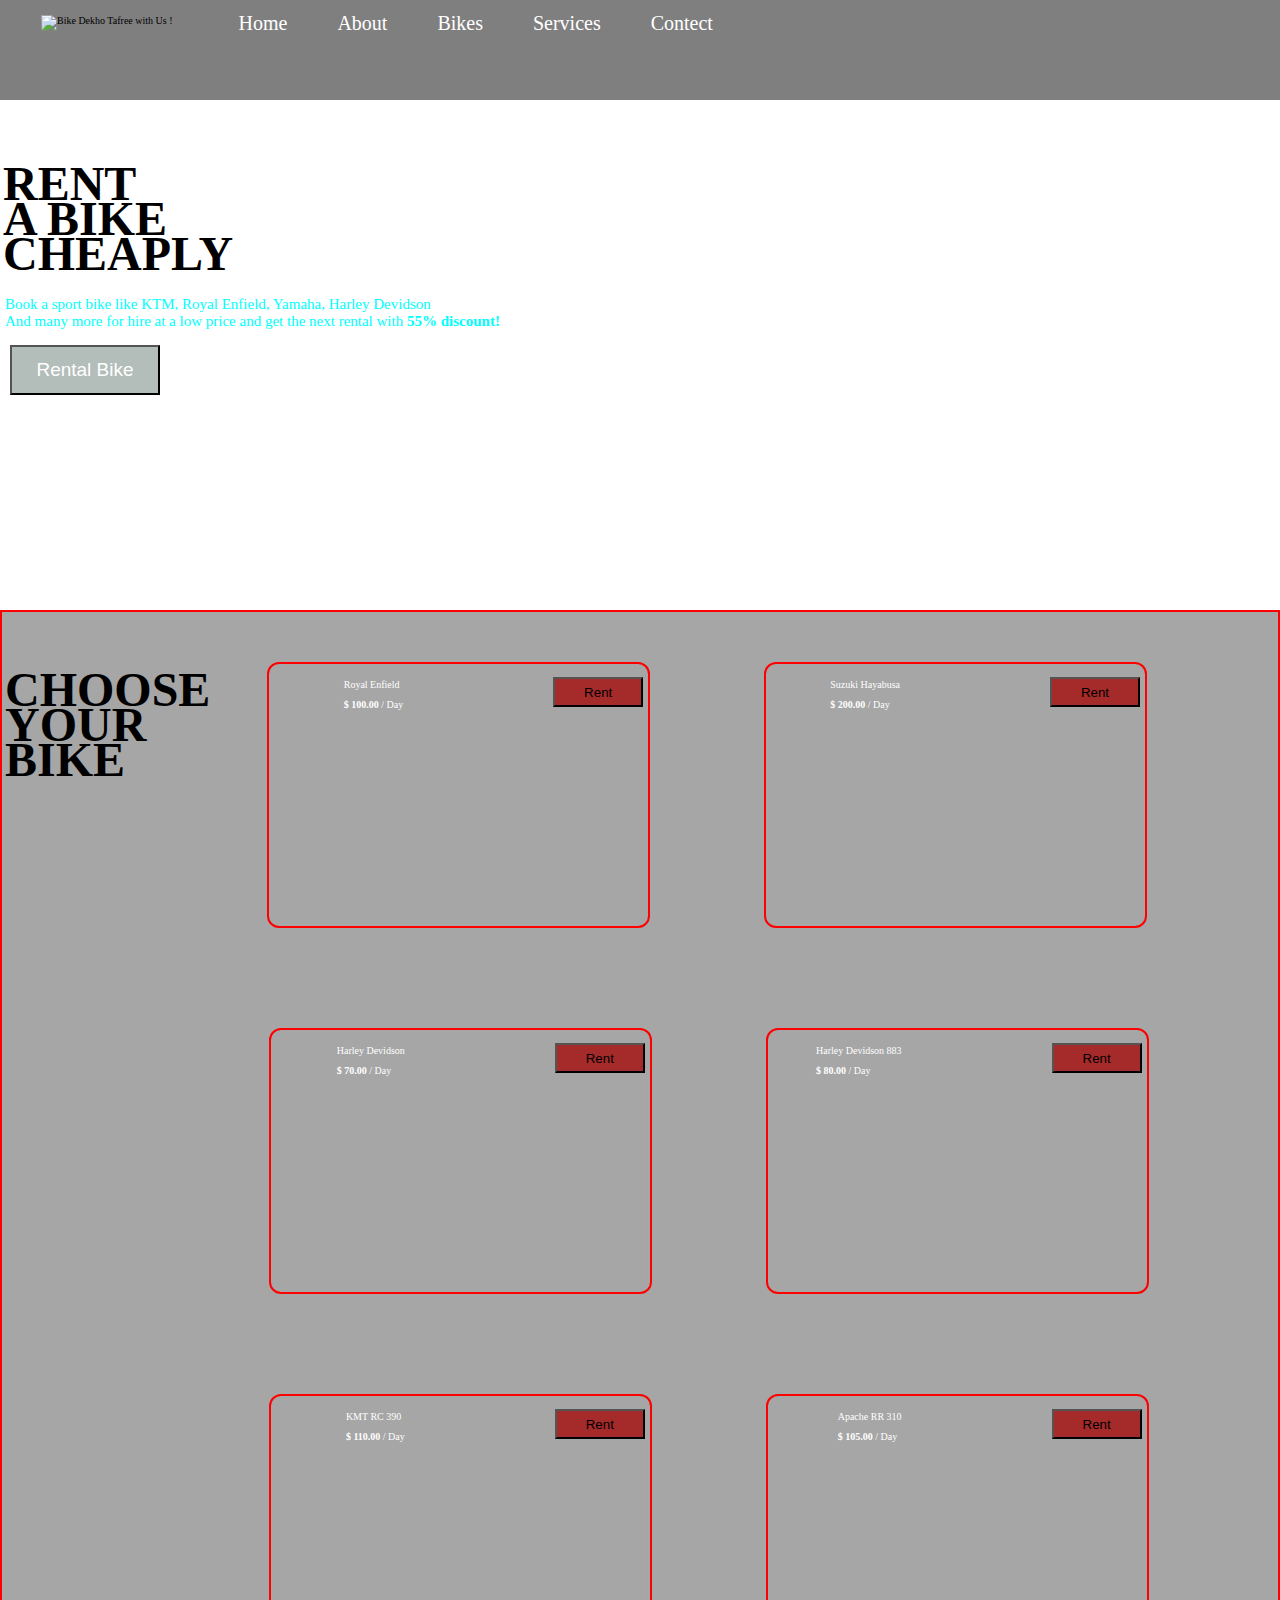
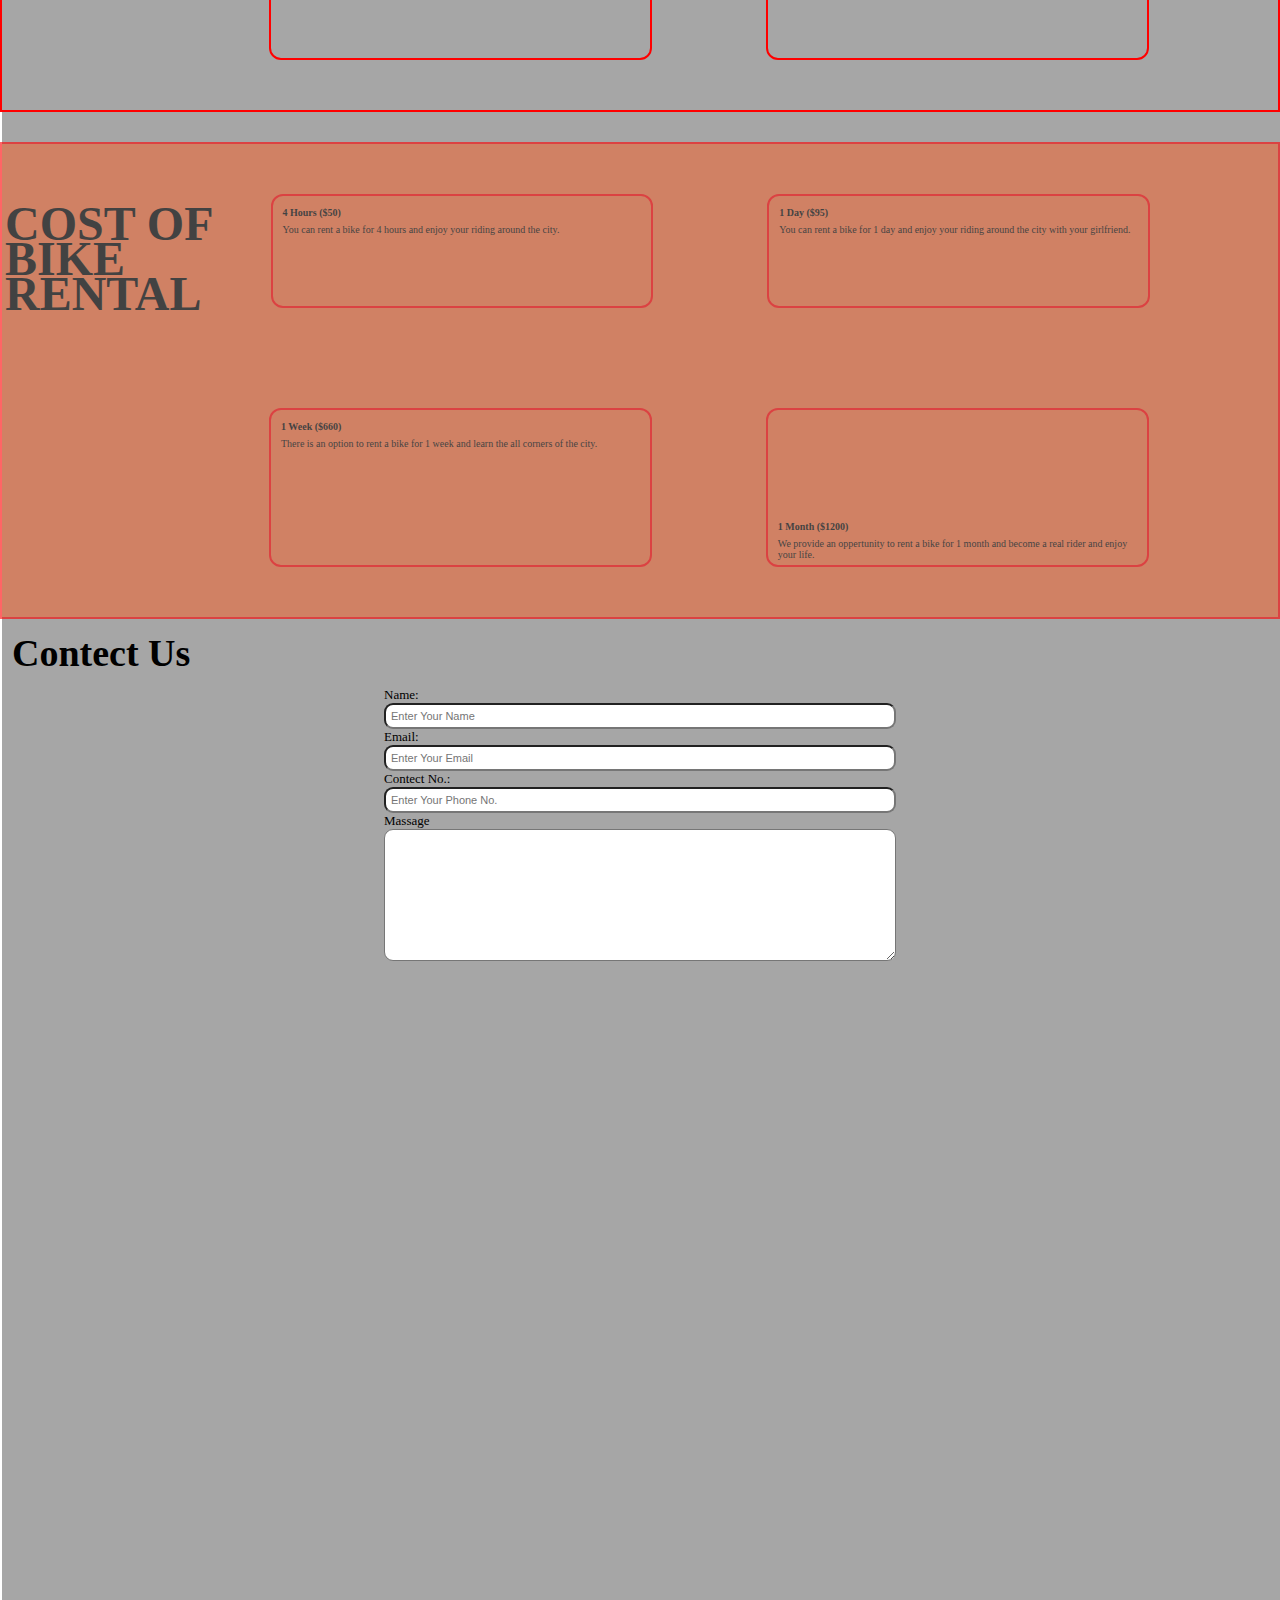
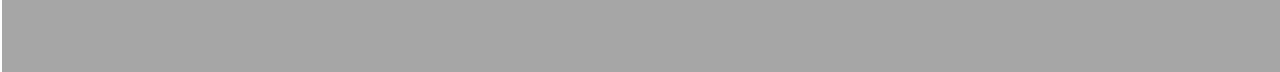
==== index.html @ 68c3ac49 "Add files via upload" ====
<!DOCTYPE html>
<html lang="en">

<head>
    <meta charset="UTF-8">
    <meta http-equiv="X-UA-Compatible" content="IE=edge">
    <meta name="viewport" content="width=device-width, initial-scale=1.0">
    <title>Bike Rental LTd.</title>
    <link rel="stylesheet" href="/style.css">
    <!-- <link rel="stylesheet" media="screen and (max-width: 1290px)" href="/phone.css"> -->

</head>

<body>

    <nav id="navbar">
        <div id="mlogo">
            <img src="/img/logo image/t logo.PNG" alt="Bike Dekho Tafree with Us !">
        </div>
        <ul>
            <li class="navlist"><a href="#">Home</a></li>

            <li class="navlist"><a href="#">About</a></li>

            <li class="navlist"><a href="#">Bikes</a></li>

            <li class="navlist"><a href="#">Services</a></li>

            <li class="navlist"><a href="#">Contect</a></li>
        </ul>
    </nav>
    <section id="home">
        <h1 class="h-primary">
            Rent <br> a bike <br> cheaply
        </h1>
        <p>Book a sport bike like KTM, Royal Enfield, Yamaha, Harley Devidson <br> And many more for hire at a low price
            and get the next rental with <b>55% discount!</b> </p>

        <button id="btn">Rental Bike</button>
    </section>

    <section id="itemsid">

        <h1 class="h-primary items">
            choose <br> your <br>bike
        </h1>

        <div class="box">
            <img src="/img/item image/item1.jpg" alt="">
            <div>
                <p> Royal Enfield</p>

                <p><b>$ 100.00</b>&nbsp;/&nbsp;Day</p>
            </div>
            <button class="rent-btn">Rent</button>
        </div>

        <div class="box">
            <img src="/img/item image/item2.jpg" alt="">

            <div>
                <p> Suzuki Hayabusa</p>

                <p><b>$ 200.00</b>&nbsp;/&nbsp;Day</p>
            </div>
            <button class="rent-btn">Rent</button>

        </div>

        <div class="box" id="item-box3">
            <img src="/img/item image/item3.jpg" alt="">

            <div>
                <p> Harley Devidson</p>

                <p><b>$ 70.00</b>&nbsp;/&nbsp;Day</p>
            </div>
            <button class="rent-btn">Rent</button>

        </div>

        <div class="box">
            <img src="/img/item image/item4.jpg" alt="">

            <div>
                <p>Harley Devidson 883</p>

                <p><b>$ 80.00</b>&nbsp;/&nbsp;Day</p>
            </div>
            <button class="rent-btn">Rent</button>

        </div>

        <div class="box" id="item-box5">
            <img src="/img/item image/item5.jpg" alt="">

            <div>
                <p> KMT RC 390 </p>

                <p><b>$ 110.00</b>&nbsp;/&nbsp;Day</p>
            </div>
            <button class="rent-btn">Rent</button>

        </div>

        <div class="box">
            <img src="/img/item image/item6.jpg" alt="">

            <div>
                <p> Apache RR 310</p>

                <p><b>$ 105.00</b>&nbsp;/&nbsp;Day</p>
            </div>
            <button class="rent-btn">Rent</button>

        </div>
    </section>

    <section id="cost">
        <h1 class="h-primary costh">
            cost of <br>bike <br> rental
        </h1>

        <div class="cost-box">
            <img src="/img/logo image/hour logo.PNG" alt="">

            <div>
                <p><b>4 Hours ($50)</b></p>

                <p>You can rent a bike for 4 hours and enjoy your riding around the city.</p>
            </div>

        </div>

        <div class="cost-box">
            <img src="/img/logo image/day logo.jpg" alt="">

            <div>
                <p><b>1 Day ($95)</b></p>

                <p>You can rent a bike for 1 day and enjoy your riding around the city with your girlfriend.</p>
            </div>

        </div>

        <div class="cost-box" id="cost-box3">
            <img src="/img/logo image/week logo.png" alt="">

            <div>
                <p><b>1 Week ($660)</b></p>

                <p>There is an option to rent a bike for 1 week and learn the all corners of the city.</p>
            </div>

        </div>

        <div class="cost-box">
            <img src="/img/logo image/cal logo.jpg" alt="">

            <div>
                <p><b>1 Month ($1200)</b></p>
    
                <p>We provide an oppertunity to rent a bike for 1 month and become a real rider and enjoy your life. </p>
            </div>

        </div>

    </section>

    <section id="contect">
        <h1 class="center">Contect Us</h1>
        <div id="contect-box">
            <form action="anu.php">
                <div class="form-group">
                    <label for="name">Name: </label>
                    <input type="text" id="name" placeholder="Enter Your Name">
                </div>
                <div class="form-group">
                    <label for="email">Email: </label>
                    <input type="text" id="email" placeholder="Enter Your Email">
                </div>
                <div class="form-group">
                    <label for="mob">Contect No.: </label>
                    <input type="number" id="mob" placeholder="Enter Your Phone No.">
                </div>
                <div>
                    <label for="massage">Massage </label><br>
                    <textarea name="" id="massage" cols="30" rows="10"></textarea>
                </div>
            </form>
        </div>
    </section>
</body>

</html>
---- style.css ----
/* CSS reset */
*{
    margin: 0;
    padding: 0;
    box-sizing: border-box;
}

html{
    font-size: 62.5%;
    /* 1rem=16px for browser.;
    1rem=100%
    16px=100%;
    6.25% = 1px
    1rem=10px; 
    10px=62.5%*/


}
#navbar::before{
    background-color:black;
    content: " ";
    top: 0;
    position: absolute;
    width: 100%;
    height: 100px;
    z-index: -1;
    opacity: 0.5;
}
/* navigation menu */
#navbar{
    display: flex;
    align-items: center;
    /* position: sticky; */
}

/* navigation logo */
#mlogo{
    margin: 1rem 3.4rem;
}
#mlogo img{
    height: 7rem;
    margin: .5rem .7rem;
    align-items: center;
}

#navbar ul{
    display: flex;
}

#navbar ul li{
    list-style: none;
    font-size: 2rem;
}

#navbar ul li a{
    text-decoration: none;
    padding: .3rem 2.5rem;
    display: block;
    color:white;
    border-radius: 2.3rem;
    text-align: center;
}

#navbar ul li a:hover{
    color: black;
    background-color: white;
    
}

/* home section */
#home{
    display: flex;
    flex-direction: column;
    /* justify-content: center; */
    text-align: center;

}
#home::before{
    background: url('/img/bg/bg1.jpg') no-repeat center center/cover;
    content: " ";
    position: absolute;
    top: 0;
    width: 100%;
    height: 655px;
    z-index: -1;
    opacity: 0.83;
}
 .h-primary{
    color: black;
    line-height: 3.5rem;
    font-size: xxx-large;
    text-transform: uppercase;
    text-align: left;
    margin-top: 12rem;
    margin-left: 0.3rem;
    margin-bottom: 2rem;
}
#home p{
    margin: .5rem;
    font-size: 1.5rem;
    text-align: left;
    color: aqua;
}
#home #btn{
    width: 150px;
    height: 50px;
    font-size: 1.9rem;
    margin: 1rem;
    background-color: rgb(179, 189, 185);
    /* border: .2rem solid aqua; */
    color: white;
    cursor: pointer;
}

/* item section */
.items{
    margin-top: 6rem;

}
#itemsid::before{
    background-color:gray;
    content: " ";
    position: absolute;
    width: 100%;
    height: 266rem;
    overflow: hidden;
    z-index: -1;
    opacity: 0.7;
}
#itemsid{
    display: flex;
    margin-top: 20.5rem;
    flex-wrap: wrap;
    border: .2rem solid red;
    /* background-color: #00ffc454; */
}
#itemsid .box{
    display: flex;
    margin: 5rem 5.7rem;
    border: .2rem solid red;
    padding: .6rem .5rem;
    border-radius: 1.2rem;
    width: 30%;
    /* flex-direction: row; */
    flex-wrap: wrap;
}

#itemsid .box img{
    height: 250px;
    width: auto;
    margin: auto;
    display: block;
}
.box p{
       margin-top:1rem;
       color: white;
       line-height: 1rem;
       /* margin: 5px; */
}
.rent-btn{
    display: block;
    width: 90px;
    height: 30px;
     margin-left:15rem;
    margin-top:.7rem; 
    background-color: brown;
    cursor: pointer;
}

#itemsid #item-box3{
    margin-left: 267px;
}
#itemsid #item-box5{
    margin-left: 26.7rem;
}

/* cost section */
#cost{
    display: flex;
    margin-top: 3rem;
    flex-wrap: wrap;
    border: .2rem solid red;
    background-color: rgb(236, 105, 57);
    opacity: .6;
}

.costh{
         margin-top: 6.2rem;
}

#cost .cost-box{
    display: flex;
    margin: 5rem 5.7rem;
    border: .2rem solid red;
    padding: .5rem 1rem;
    border-radius: 1.2rem;
    width: 30%;
    flex-wrap: wrap;
}

#cost .cost-box img{
    height: 10rem;
    display: block;
    z-index: -1;
    /* margin-bottom: 7px; */
}

#cost #cost-box3{
    margin-left: 26.7rem;
}

.cost-box p{
    text-align: left;
    margin-top:.6rem ;
    
}

/* contect section */
#contect{
    /* position: relative; */
    margin-top:0rem;
}
#contect::before{
    content: "";
    position: absolute;
    width: 100%;
    height: 40rem;
    z-index: -1;
    opacity: 0.7;
    background: url('/img/contact.jpg') no-repeat center center/cover;
}

#contect-box{
    display: flex;
    justify-content: center;
    align-items: center;
    padding-bottom:3.4rem;
}
#contect-box input,
#contect-box textarea{
    width: 100%;
    padding: 0.5rem;
    border-radius: .9rem;
    font-size: 1.1rem;
}
#contect-box form{
    width: 40%;
}
#contect-box label{
    font-size: 1.3rem;
    font-family: 'Bree Serif', serif;
}

.center{ 
    font-size: 3.8rem;
    padding: 1.2rem;
    font-family: 'Bree Serif', serif;
} 

.h-secondry{
    font-size: 2.3rem;
    padding: 1.2rem;
    font-family: 'Bree Serif', serif;
}
---- phone.css ----
#navbar::before{
    background-color:black;
    content: " ";
    top: 0;
    left: 0px;
    position: absolute;
    width: 800px;
    height: 150px;
    z-index: -1;
    opacity: 0.5;
}

#navbar{
    display: flex;
    align-items: center;
    /* position: sticky; */
    /* justify-content: center; */
    flex-direction: column;
}

#mlogo img{
    height: 70px;
    margin: 5px auto;
    align-items: center;
    justify-content: center;
    display: block;
    margin: auto;
    
}
#navbar ul{
    display: flex;
    text-align: center;

}

#navbar ul li{
    list-style: none;
    font-size: 1.4rem;
}

#navbar ul li a{
    text-decoration: none;
    padding: 3px 25px;
    display: block;
    color:white;
    border-radius: 23px;
    text-align: center;
}


#home::before{
    background: url('/img/bg/bg1.jpg') no-repeat center center/cover;
    content: " ";
    position: absolute;
    top: 0;
    width: 700px;
    height: 655px;
    z-index: -1;
    opacity: 0.83;
}
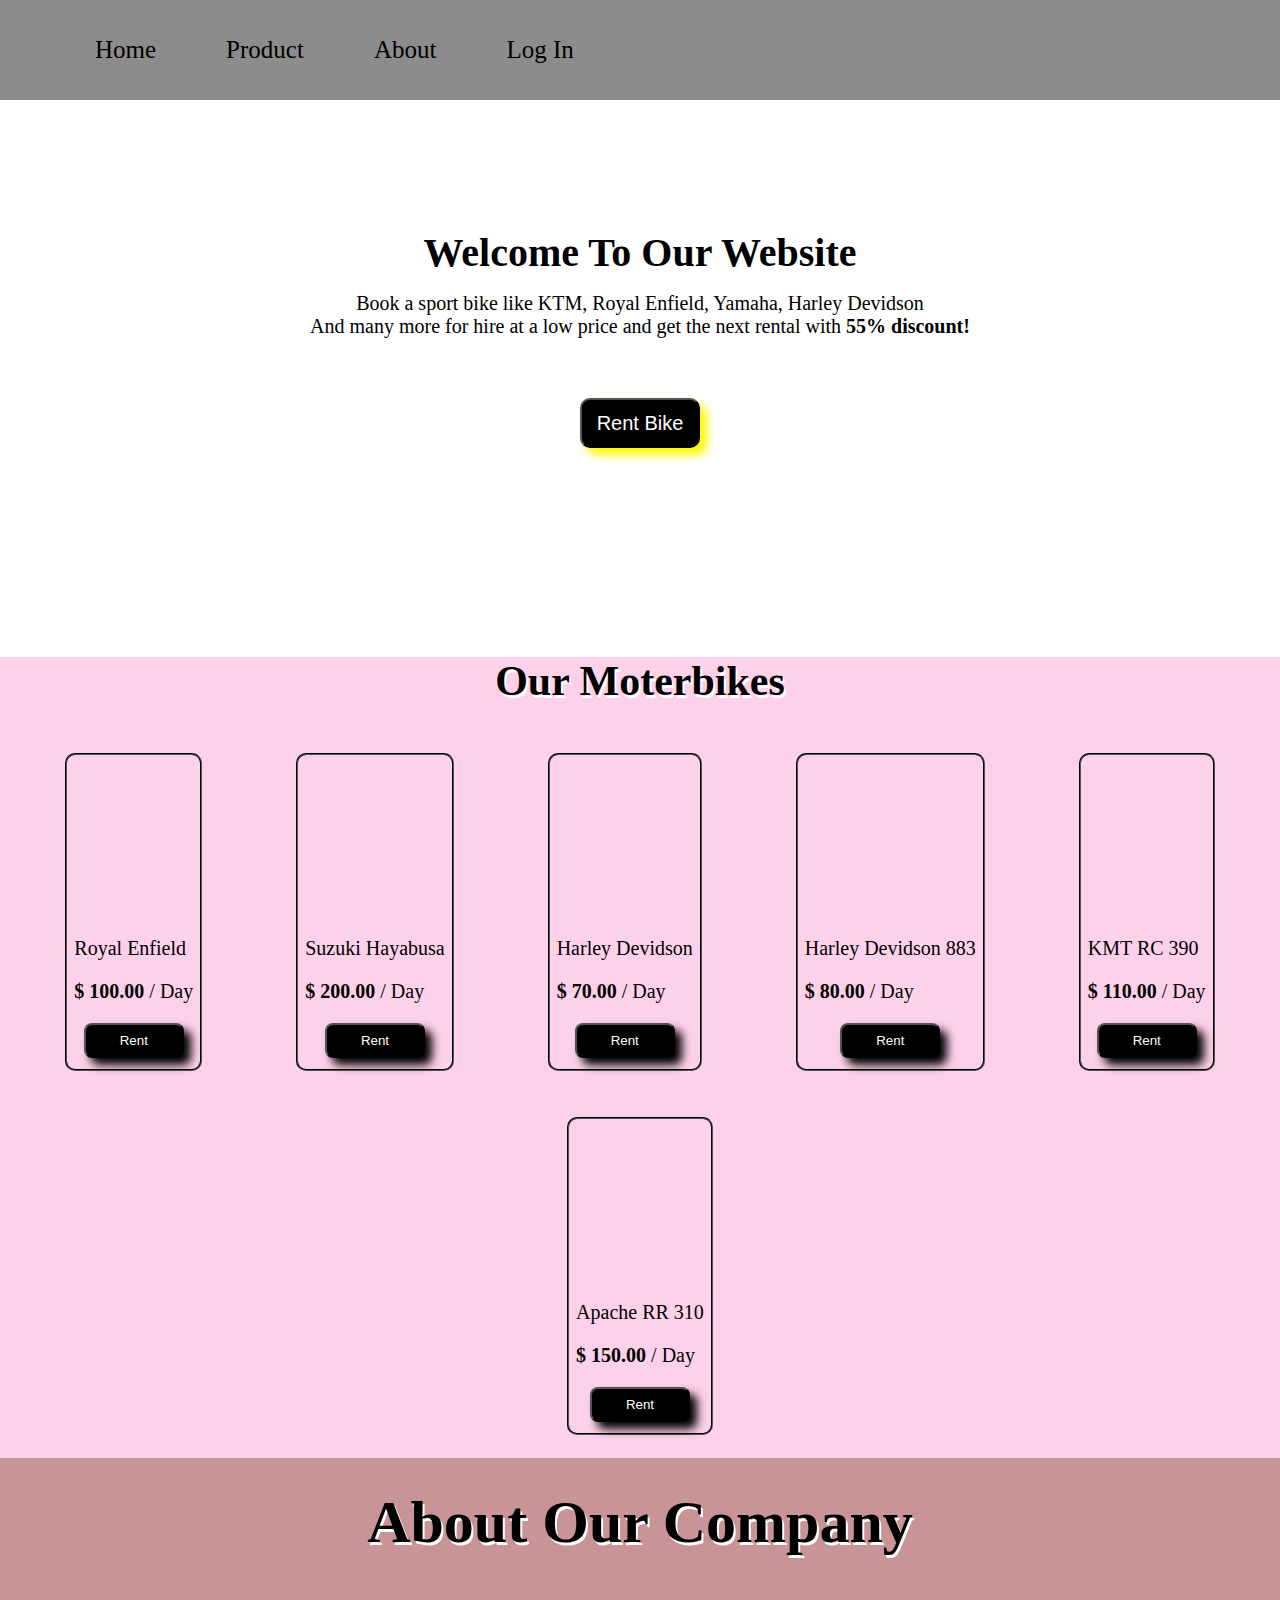
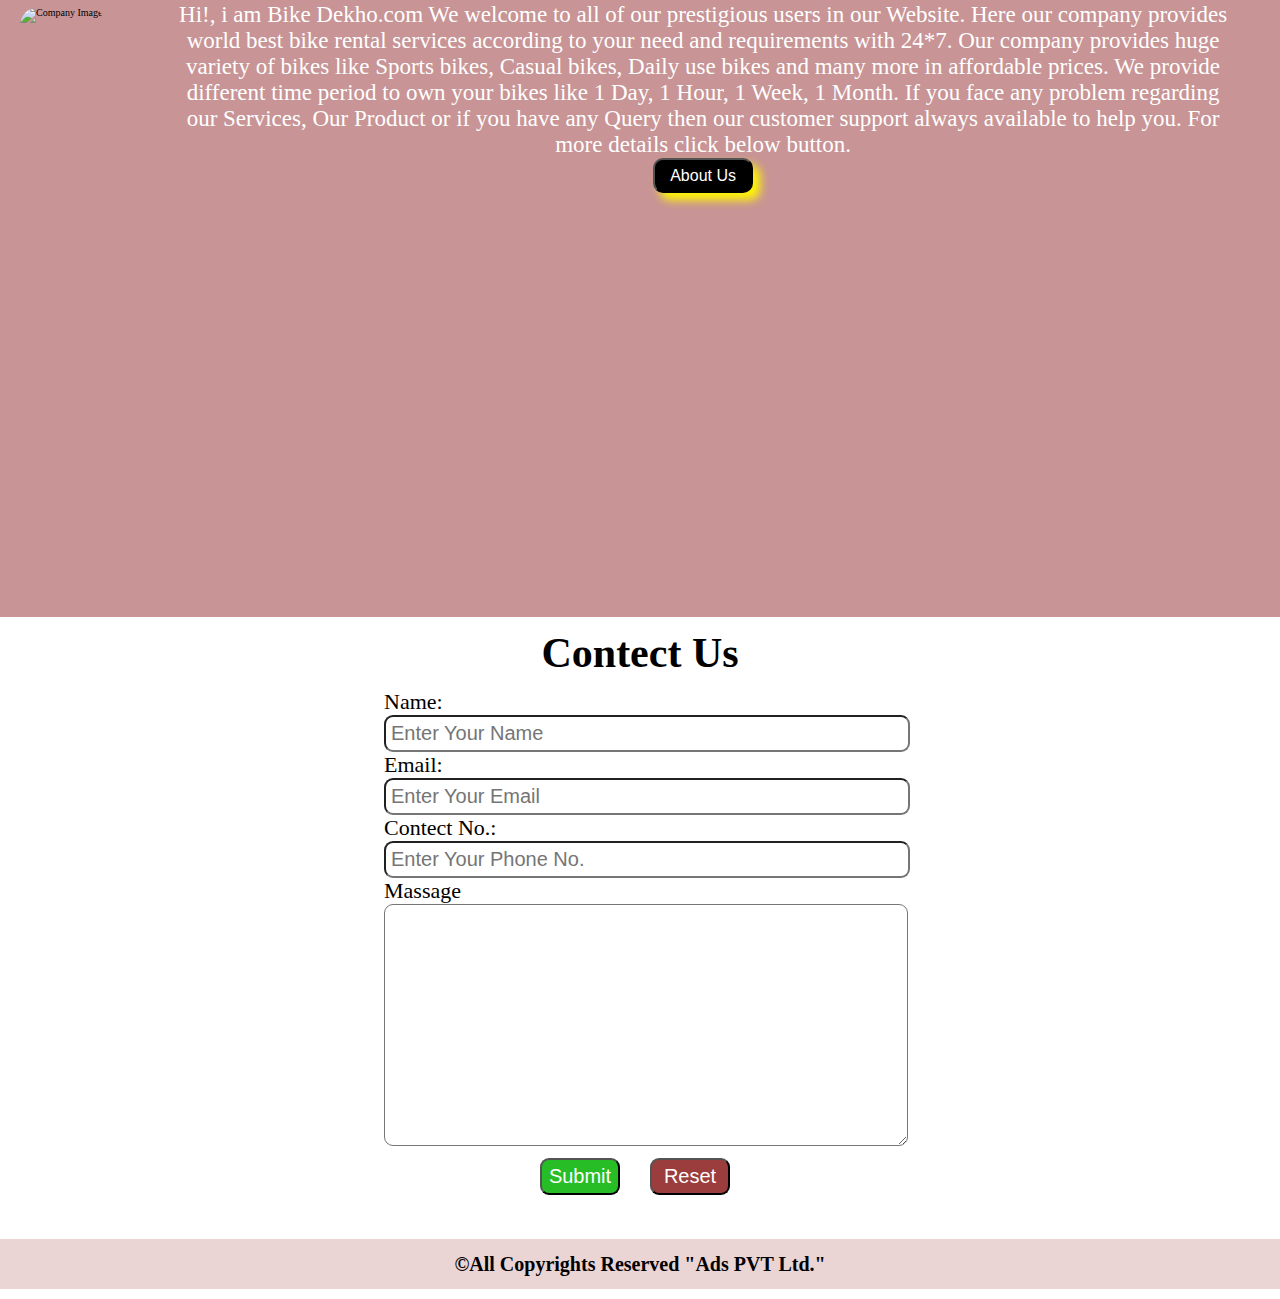
==== commit 25f427a6: "Add files via upload" ====
--- a/index.html
+++ b/index.html
@@ -5,191 +5,162 @@
     <meta charset="UTF-8">
     <meta http-equiv="X-UA-Compatible" content="IE=edge">
     <meta name="viewport" content="width=device-width, initial-scale=1.0">
-    <title>Bike Rental LTd.</title>
     <link rel="stylesheet" href="/style.css">
-    <!-- <link rel="stylesheet" media="screen and (max-width: 1290px)" href="/phone.css"> -->
-
+    <link rel="stylesheet" media="screen and (max-width: 770px)" href="/phone.css">
+    <title>My Web Page</title>
 </head>
 
 <body>
+    <!-- Navigation Section -->
+    <nav id="navbar">
 
-    <nav id="navbar">
-        <div id="mlogo">
-            <img src="/img/logo image/t logo.PNG" alt="Bike Dekho Tafree with Us !">
-        </div>
+        <img src="/img/logo image/logo.png" alt="" class="logo">
         <ul>
-            <li class="navlist"><a href="#">Home</a></li>
-
-            <li class="navlist"><a href="#">About</a></li>
-
-            <li class="navlist"><a href="#">Bikes</a></li>
-
-            <li class="navlist"><a href="#">Services</a></li>
-
-            <li class="navlist"><a href="#">Contect</a></li>
+            <li class="nav"><a href="#home" id="">Home</a> </li>
+            <li class="nav"><a href="#product">Product</a></li>
+            <li class="nav"><a href="#about">About</a></li>
+            <li class="nav"><a href="#contect">Log In</a></li>
         </ul>
     </nav>
+
+
+    <!-- Home Section -->
+
     <section id="home">
-        <h1 class="h-primary">
-            Rent <br> a bike <br> cheaply
-        </h1>
+        <h1 class="h-primary">Welcome To Our Website</h1>
         <p>Book a sport bike like KTM, Royal Enfield, Yamaha, Harley Devidson <br> And many more for hire at a low price
             and get the next rental with <b>55% discount!</b> </p>
 
-        <button id="btn">Rental Bike</button>
+        <button id="btn">Rent Bike</button>
     </section>
 
-    <section id="itemsid">
+    <!-- Product Section -->
 
-        <h1 class="h-primary items">
-            choose <br> your <br>bike
-        </h1>
+    <section id="product">
+        <h1 class="p-headding">Our Moterbikes</h1>
+        <div id="p-box">
+            <div class="box">
+                <img src="/img/item image/item1.jpg" alt="" class="box-img">
+                <p> Royal Enfield</p>
+                <p><b>$ 100.00</b>&nbsp;/&nbsp;Day</p>
+                <button class="bbtn">Rent</button>
+            </div>
 
-        <div class="box">
-            <img src="/img/item image/item1.jpg" alt="">
-            <div>
-                <p> Royal Enfield</p>
 
-                <p><b>$ 100.00</b>&nbsp;/&nbsp;Day</p>
+            <div class="box">
+                <img src="/img/item image/item2.jpg" alt="" class="box-img">
+                <p> Suzuki Hayabusa</p>
+                <p><b>$ 200.00</b>&nbsp;/&nbsp;Day</p>
+                <button class="bbtn">Rent</button>
             </div>
-            <button class="rent-btn">Rent</button>
-        </div>
 
-        <div class="box">
-            <img src="/img/item image/item2.jpg" alt="">
 
-            <div>
-                <p> Suzuki Hayabusa</p>
+            <div class="box">
+                <img src="/img/item image/item3.jpg" alt="" class="box-img">
+                <p> Harley Devidson</p>
+                <p><b>$ 70.00</b>&nbsp;/&nbsp;Day</p>
+                <button class="bbtn">Rent</button>
+            </div>
 
-                <p><b>$ 200.00</b>&nbsp;/&nbsp;Day</p>
+
+            <div class="box">
+                <img src="/img/item image/item4.jpg" alt="" class="box-img">
+                <p>Harley Devidson 883</p>
+                <p><b>$ 80.00</b>&nbsp;/&nbsp;Day</p>
+                <button class="bbtn">Rent</button>
             </div>
-            <button class="rent-btn">Rent</button>
 
-        </div>
 
-        <div class="box" id="item-box3">
-            <img src="/img/item image/item3.jpg" alt="">
+            <div class="box">
+                <img src="/img/item image/item5.jpg" alt="" class="box-img">
+                <p> KMT RC 390 </p>
+                <p><b>$ 110.00</b>&nbsp;/&nbsp;Day</p>
+                <button class="bbtn">Rent</button>
+            </div>
 
-            <div>
-                <p> Harley Devidson</p>
 
-                <p><b>$ 70.00</b>&nbsp;/&nbsp;Day</p>
+            <div class="box">
+                <img src="/img/item image/item6.jpg" alt="" class="box-img">
+                <p> Apache RR 310</p>
+                <p><b>$ 150.00</b>&nbsp;/&nbsp;Day</p>
+                <button class="bbtn">Rent</button>
             </div>
-            <button class="rent-btn">Rent</button>
-
-        </div>
-
-        <div class="box">
-            <img src="/img/item image/item4.jpg" alt="">
-
-            <div>
-                <p>Harley Devidson 883</p>
-
-                <p><b>$ 80.00</b>&nbsp;/&nbsp;Day</p>
-            </div>
-            <button class="rent-btn">Rent</button>
-
-        </div>
-
-        <div class="box" id="item-box5">
-            <img src="/img/item image/item5.jpg" alt="">
-
-            <div>
-                <p> KMT RC 390 </p>
-
-                <p><b>$ 110.00</b>&nbsp;/&nbsp;Day</p>
-            </div>
-            <button class="rent-btn">Rent</button>
-
-        </div>
-
-        <div class="box">
-            <img src="/img/item image/item6.jpg" alt="">
-
-            <div>
-                <p> Apache RR 310</p>
-
-                <p><b>$ 105.00</b>&nbsp;/&nbsp;Day</p>
-            </div>
-            <button class="rent-btn">Rent</button>
 
         </div>
     </section>
 
-    <section id="cost">
-        <h1 class="h-primary costh">
-            cost of <br>bike <br> rental
-        </h1>
+    <!-- About Section -->
 
-        <div class="cost-box">
-            <img src="/img/logo image/hour logo.PNG" alt="">
+    <section id="about">
 
-            <div>
-                <p><b>4 Hours ($50)</b></p>
-
-                <p>You can rent a bike for 4 hours and enjoy your riding around the city.</p>
-            </div>
-
+        <div id="a-heading">
+            <h1>About Our Company</h1>
         </div>
 
-        <div class="cost-box">
-            <img src="/img/logo image/day logo.jpg" alt="">
+        <div id="about-img">
 
-            <div>
-                <p><b>1 Day ($95)</b></p>
+            <img src="/img/bg/bg7.jpg" alt="Company Image">
+            <p>Hi!, i am Bike Dekho.com
+                We welcome to all of our prestigious users in our Website.
+                Here our company provides world best bike rental services according to your need and requirements with
+                24*7.
+                Our company provides huge variety of bikes like Sports bikes, Casual bikes, Daily use bikes and many
+                more in affordable prices. We provide different time period to own your bikes like 1 Day, 1 Hour,
+                1 Week, 1 Month.
+                If you face any problem regarding our Services, Our Product or if you have any Query then our customer
+                support always available to help you.
+                For more details click below button.
 
-                <p>You can rent a bike for 1 day and enjoy your riding around the city with your girlfriend.</p>
-            </div>
-
-        </div>
-
-        <div class="cost-box" id="cost-box3">
-            <img src="/img/logo image/week logo.png" alt="">
-
-            <div>
-                <p><b>1 Week ($660)</b></p>
-
-                <p>There is an option to rent a bike for 1 week and learn the all corners of the city.</p>
-            </div>
-
-        </div>
-
-        <div class="cost-box">
-            <img src="/img/logo image/cal logo.jpg" alt="">
-
-            <div>
-                <p><b>1 Month ($1200)</b></p>
-    
-                <p>We provide an oppertunity to rent a bike for 1 month and become a real rider and enjoy your life. </p>
-            </div>
+                <a href="https://www.bikewale.com/" target="_blank"><button id="abtn">About Us</button></a>
+            </p>
 
         </div>
 
     </section>
 
+    <!-- Contect Section -->
+
     <section id="contect">
         <h1 class="center">Contect Us</h1>
         <div id="contect-box">
             <form action="anu.php">
+
                 <div class="form-group">
+
                     <label for="name">Name: </label>
                     <input type="text" id="name" placeholder="Enter Your Name">
                 </div>
+
                 <div class="form-group">
                     <label for="email">Email: </label>
                     <input type="text" id="email" placeholder="Enter Your Email">
                 </div>
+
                 <div class="form-group">
                     <label for="mob">Contect No.: </label>
                     <input type="number" id="mob" placeholder="Enter Your Phone No.">
                 </div>
+
                 <div>
                     <label for="massage">Massage </label><br>
                     <textarea name="" id="massage" cols="30" rows="10"></textarea>
                 </div>
+                <div class="btn1">
+
+                    <div id="submit">
+                        <input type="submit">
+                    </div>
+
+                    <div id="reset">
+                        <input type="reset">
+                    </div>
+
+                </div>
             </form>
         </div>
     </section>
+
+    <footer>&copy;All Copyrights Reserved <b>&nbsp;"Ads PVT Ltd."</b> </footer>
 </body>
 
 </html>--- a/style.css
+++ b/style.css
@@ -1,232 +1,323 @@
-/* CSS reset */
+/* css reset */
 *{
     margin: 0;
     padding: 0;
-    box-sizing: border-box;
-}
-
+}
 html{
     font-size: 62.5%;
-    /* 1rem=16px for browser.;
-    1rem=100%
-    16px=100%;
-    6.25% = 1px
-    1rem=10px; 
-    10px=62.5%*/
-
-
-}
+    scroll-behavior: smooth;
+}
+/*============= Navigation Section ==============*/
+
 #navbar::before{
-    background-color:black;
-    content: " ";
-    top: 0;
-    position: absolute;
-    width: 100%;
-    height: 100px;
-    z-index: -1;
-    opacity: 0.5;
-}
-/* navigation menu */
+     background-color: black;
+     content: " ";
+     position:absolute;
+     width: 100%;
+     height: 10rem;
+     top: 0;
+     left: 0;
+     z-index: -1;
+     opacity:.45;
+}
+
 #navbar{
     display: flex;
-    align-items: center;
-    /* position: sticky; */
-}
-
-/* navigation logo */
-#mlogo{
-    margin: 1rem 3.4rem;
-}
-#mlogo img{
-    height: 7rem;
-    margin: .5rem .7rem;
-    align-items: center;
+    margin: 0 1rem;
+    padding: 0rem 1rem;
+}
+
+/* Navbar logo */
+#navbar img{
+    height: 10rem;
+    margin: 0rem 2rem;
+    z-index:0;
+    opacity:1; 
 }
 
 #navbar ul{
+    list-style: none;
     display: flex;
 }
 
 #navbar ul li{
-    list-style: none;
-    font-size: 2rem;
-}
-
+    margin: 1rem 2rem;
+    display:flex;
+    justify-content:center;
+    align-items: center;
+}
+
+/* Navbar Anchor tag */
 #navbar ul li a{
     text-decoration: none;
-    padding: .3rem 2.5rem;
-    display: block;
-    color:white;
-    border-radius: 2.3rem;
-    text-align: center;
+    font-size: 2.5rem;
+    color: black;
+    display: block;
+    border-radius: 2.5rem;
+    padding: .5rem 1.5rem;
 }
 
 #navbar ul li a:hover{
-    color: black;
-    background-color: white;
-    
-}
-
-/* home section */
+    background-color:black;
+    color: white;
+    transition: .6s;
+}
+#navbar ul li a:active{
+    background-color:red;
+    color: white;
+    transition: .6s;
+}
+
+/*======================= Home Section ==================*/
+
 #home{
     display: flex;
     flex-direction: column;
     /* justify-content: center; */
     text-align: center;
-
-}
+    align-items: center;
+    margin: 11.3rem 0;
+    height: 33.13rem;
+    color:black ;
+    /* position: relative; */
+}
+
 #home::before{
-    background: url('/img/bg/bg1.jpg') no-repeat center center/cover;
+    background: url('/img/bg/bg6.jpg')no-repeat center center/cover;
     content: " ";
     position: absolute;
+    width: 100%;
+    height: 65.65rem;
     top: 0;
-    width: 100%;
-    height: 655px;
     z-index: -1;
-    opacity: 0.83;
-}
- .h-primary{
-    color: black;
-    line-height: 3.5rem;
-    font-size: xxx-large;
-    text-transform: uppercase;
-    text-align: left;
-    margin-top: 12rem;
-    margin-left: 0.3rem;
-    margin-bottom: 2rem;
-}
+    opacity: .85;
+    /* border: 2px solid red; */
+}
+
+/* Home Section heading */
+#home .h-primary{
+    font-size: 4rem;
+    padding: 1.6rem 0;
+}
+
+/* Home Section paragraph */
 #home p{
-    margin: .5rem;
-    font-size: 1.5rem;
-    text-align: left;
-    color: aqua;
-}
-#home #btn{
-    width: 150px;
-    height: 50px;
-    font-size: 1.9rem;
-    margin: 1rem;
-    background-color: rgb(179, 189, 185);
-    /* border: .2rem solid aqua; */
-    color: white;
-    cursor: pointer;
-}
-
-/* item section */
-.items{
-    margin-top: 6rem;
-
-}
-#itemsid::before{
-    background-color:gray;
+    font-size: 2rem;
+}
+
+/* Home Section rent bike button */
+#btn{
+    margin: 6rem 0;
+    height: 5rem;
+    width: 12rem;
+    font-size: 2rem;
+    padding: 1rem;
+    border-radius:1rem;
+    background-color: black;
+    color: white;
+    cursor: pointer;
+    box-shadow: .7rem .7rem 1rem #fff700;
+}
+
+#btn:hover{
+    border-bottom-left-radius: 1.9rem;
+    border-top-right-radius: 1.9rem;
+    border-top-left-radius: 0;
+    border-bottom-right-radius: 0;
+    color: white;
+    background-color:rgb(241, 8, 66);
+}
+
+/* ================= Product Section =================*/
+
+#product{
+    /* margin-top: 17rem 0; */
+    /* border: 2px solid red; */
+    position: relative;
+}
+
+#product::before{
+    background-color:#FEC5E5;
     content: " ";
     position: absolute;
-    width: 100%;
-    height: 266rem;
-    overflow: hidden;
+    height: 100%;
+    width: 100%;
+    right: 0;
     z-index: -1;
-    opacity: 0.7;
-}
-#itemsid{
-    display: flex;
-    margin-top: 20.5rem;
+    opacity: .8;
+}
+
+/*Product Section heading*/
+.p-headding{
+    display: flex;
+    justify-content: center;
+    align-items: center;
+    margin: 2.5rem 0rem;
+    font-size: 4.2rem;
+    text-shadow: .2rem .25rem .05rem white;
+}
+
+#p-box{
+    display: flex;
     flex-wrap: wrap;
-    border: .2rem solid red;
-    /* background-color: #00ffc454; */
-}
-#itemsid .box{
-    display: flex;
-    margin: 5rem 5.7rem;
-    border: .2rem solid red;
-    padding: .6rem .5rem;
-    border-radius: 1.2rem;
-    width: 30%;
-    /* flex-direction: row; */
-    flex-wrap: wrap;
-}
-
-#itemsid .box img{
-    height: 250px;
-    width: auto;
+    justify-content: center;
+    align-items: center;
+    margin:0 1rem;
+}
+
+/* Product Section boxs */
+#p-box .box{
+    display: block;
+    border: .2rem solid black;
+    border-style:groove;
+    border-radius: 1rem;
+    margin: 2.3rem 4.7rem;
+    height: 31rem;
+    padding: .2rem;
+}
+#p-box .box:hover{
+    box-shadow:0 0 1.5rem .7rem black;
+    
+}
+
+/* Product Section images */
+#p-box .box img{
+    display: block;
+    height: 16rem;
     margin: auto;
-    display: block;
-}
+    border-radius: 1rem;
+}
+
+/* Product Section Button And Paragraph */
+
 .box p{
-       margin-top:1rem;
-       color: white;
-       line-height: 1rem;
-       /* margin: 5px; */
-}
-.rent-btn{
-    display: block;
-    width: 90px;
-    height: 30px;
-     margin-left:15rem;
-    margin-top:.7rem; 
-    background-color: brown;
-    cursor: pointer;
-}
-
-#itemsid #item-box3{
-    margin-left: 267px;
-}
-#itemsid #item-box5{
-    margin-left: 26.7rem;
-}
-
-/* cost section */
-#cost{
-    display: flex;
-    margin-top: 3rem;
-    flex-wrap: wrap;
-    border: .2rem solid red;
-    background-color: rgb(236, 105, 57);
-    opacity: .6;
-}
-
-.costh{
-         margin-top: 6.2rem;
-}
-
-#cost .cost-box{
-    display: flex;
-    margin: 5rem 5.7rem;
-    border: .2rem solid red;
-    padding: .5rem 1rem;
-    border-radius: 1.2rem;
-    width: 30%;
-    flex-wrap: wrap;
-}
-
-#cost .cost-box img{
-    height: 10rem;
-    display: block;
+    margin: 2rem 0;
+    font-size: 2rem;
+    color: black;
+    padding:0 .5rem;
+}
+
+.box .bbtn{
+    width: 10rem;
+    height: 3.5rem;
+    display: block;
+    margin:2rem auto;
+    border-radius: .8rem;
+    background-color: black;
+    cursor: pointer;
+    color: white;
+    box-shadow: .7rem .7rem 1rem black;
+}
+
+.bbtn:hover{
+    border-bottom-left-radius: 1.9rem;
+    border-top-right-radius: 1.9rem;
+    border-top-left-radius: 0;
+    border-bottom-right-radius: 0;
+    color:black;
+    background-color: white;
+    font-weight: bolder;
+    /* background-color:rgb(241, 8, 66); */
+}
+
+/*==================== About Section ================*/
+
+#about{
+    display: flex;
+    /* border: 2px solid red; */
+    flex-direction: column;
+    position: relative;
+    /* flex-wrap: wrap; */
+}
+#about::before{
+    background-color:#9E4244 ;
+    content: " ";
+    position: absolute;
+    height: 100%;
+    width: 100%;
     z-index: -1;
-    /* margin-bottom: 7px; */
-}
-
-#cost #cost-box3{
-    margin-left: 26.7rem;
-}
-
-.cost-box p{
-    text-align: left;
-    margin-top:.6rem ;
-    
-}
-
-/* contect section */
+    opacity: .57;
+}
+
+/*About Section heading*/
+#a-heading{
+    font-size: 3rem;
+    display: block;
+    margin: 3rem 2rem;
+    text-align: center;
+    text-shadow: .2rem .25rem .05rem white;
+}
+
+#about-img{
+    display: flex;
+}
+/* About Section image */
+#about-img img{
+    float: left;
+    clear: left;
+    height: 59rem;
+    width: 45rem;
+    margin: 2rem 2rem;
+    border-radius: 1.9rem;
+}
+
+#about-img img:hover{
+    box-shadow: 0 0 1.5rem 1.5rem rgb(43, 41, 41);
+}
+
+/* About Section paragraph */
+#about-img p{
+    font-size: 2.3rem;
+    text-align: center;
+    margin-top: 1.5rem;
+    padding: 0 5rem;
+    color:white;
+}
+
+/* About Section button About us */
+#abtn{
+    height: 3.5rem;
+    display: block;
+    width: 10rem;
+    margin: auto;
+    font-size: 1.6rem;
+    border-radius:1rem;
+    background-color: black;
+    color: white;
+    cursor: pointer;
+    box-shadow: .7rem .7rem 1rem #fff700;
+}
+
+/* Button behaviour like link */
+#about-img a{
+    text-decoration:none;
+}
+
+#abtn:hover{
+    border-bottom-left-radius: 1.9rem;
+    border-top-right-radius: 1.9rem;
+    border-top-left-radius: 0;
+    border-bottom-right-radius: 0;
+    color: black;
+    background-color:white;
+    font-weight: bolder;
+}
+
+/* =========== Contect Section ================*/
+
 #contect{
     /* position: relative; */
     margin-top:0rem;
-}
+    position: relative;
+}
+
 #contect::before{
     content: "";
     position: absolute;
     width: 100%;
-    height: 40rem;
+    height: 100%;
     z-index: -1;
-    opacity: 0.7;
+    opacity: 0.9;
     background: url('/img/contact.jpg') no-repeat center center/cover;
 }
 
@@ -236,29 +327,68 @@
     align-items: center;
     padding-bottom:3.4rem;
 }
+
 #contect-box input,
 #contect-box textarea{
     width: 100%;
     padding: 0.5rem;
     border-radius: .9rem;
-    font-size: 1.1rem;
+    font-size: 2rem;
 }
 #contect-box form{
     width: 40%;
 }
 #contect-box label{
-    font-size: 1.3rem;
+    font-size: 2.2rem;
     font-family: 'Bree Serif', serif;
 }
 
 .center{ 
-    font-size: 3.8rem;
+    font-size: 4.2rem;
     padding: 1.2rem;
+    text-align: center;
     font-family: 'Bree Serif', serif;
+    text-shadow: .2rem .25rem .05rem white;
 } 
-
-.h-secondry{
-    font-size: 2.3rem;
-    padding: 1.2rem;
-    font-family: 'Bree Serif', serif;
+.btn1{
+    display: flex;
+    justify-content: center;
+    align-items: center;
+  }
+#submit{
+    margin: 1rem 1rem;
+    cursor: pointer;
+    width: 8rem;
+    border-width: none;
+}
+
+#submit input{
+    background-color: rgb(38, 189, 38);
+    color: white;
+}
+#submit input:hover{
+    background-color:green;
+}
+#reset input{
+    background-color: rgb(156, 61, 61);
+    color: white;
+}
+
+#reset{
+    margin: 1rem 2rem;
+    width: 8rem;
+    cursor: pointer;
+}
+#reset input:hover{
+    background-color:red;
+}    
+/* Footer Section */
+footer{
+    display: flex;
+    height: 5rem;
+    background-color: rgb(235, 212, 212);
+    font-weight: bolder;
+    font-size: 2rem;
+    justify-content: center;
+    align-items: center;
 }--- a/phone.css
+++ b/phone.css
@@ -1,60 +1,368 @@
-#navbar::before{
-    background-color:black;
-    content: " ";
-    top: 0;
-    left: 0px;
-    position: absolute;
-    width: 800px;
-    height: 150px;
-    z-index: -1;
-    opacity: 0.5;
-}
+/* Navigation Section */
 
 #navbar{
-    display: flex;
+    flex-direction: column;
+}
+
+#navbar img{
+    height: 5rem;
+    width: 7.5rem;
+    margin: 0 auto;
+    z-index:0;
+    opacity:1; 
+}
+
+#navbar ul li{
+    margin: .2rem auto;
+    display:flex;
+    justify-content:center;
     align-items: center;
-    /* position: sticky; */
-    /* justify-content: center; */
-    flex-direction: column;
-}
-
-#mlogo img{
-    height: 70px;
-    margin: 5px auto;
-    align-items: center;
-    justify-content: center;
-    display: block;
-    margin: auto;
-    
-}
-#navbar ul{
-    display: flex;
-    text-align: center;
-
-}
-
-#navbar ul li{
-    list-style: none;
-    font-size: 1.4rem;
 }
 
 #navbar ul li a{
     text-decoration: none;
-    padding: 3px 25px;
+    font-size: 2rem;
+    color: black;
     display: block;
+    border-radius: 2.5rem;
+    padding: .5rem .5rem;
+}
+
+#home::before{
+    height: 65.35rem;
+}
+/* Product Section */
+
+#product::before{
+    margin-top: 0;
+}
+
+.p-headding{
+    margin-top: 12.23rem;
+}
+
+/* About Section */
+#about-img{
+    display: flex;
+    flex-wrap: wrap;
+
+}
+
+#about-img img{
+    display: flex;    
+    height: 40rem;
+    width: 30rem;
+    margin: .1rem auto;
+    border-radius: 1.9rem;
+}
+
+#about-img p{
+    
+    font-size: 2rem;
+    text-align: justify;
+    margin-top: 1rem;
+    padding: 0 5rem;
     color:white;
-    border-radius: 23px;
-    text-align: center;
-}
-
-
-#home::before{
-    background: url('/img/bg/bg1.jpg') no-repeat center center/cover;
-    content: " ";
-    position: absolute;
-    top: 0;
-    width: 700px;
-    height: 655px;
-    z-index: -1;
-    opacity: 0.83;
+}
+
+#abtn{
+    
+    box-shadow: none;
+    margin-bottom: 1rem
+}
+
+/* Contect Section */
+#contect{
+    position: relative;
+}
+
+#contect-box form{
+    width: 50%;
+}
+
+footer{
+    font-size: 1.6rem;
+    /* flex-direction: column; */
+}
+
+@media only screen and (max-width: 310px) {
+
+    /* Navigation Section */
+    #navbar ul li a{
+        font-size: 1.5rem;
+        padding: .5rem .2rem;
+    }
+
+    /* Home Section */
+
+    #home .h-primary{
+        font-size: 2.5rem;
+        padding: 1.6rem 0;
+    }
+    
+    #home p{
+        font-size: 1.7rem;
+    }
+
+    #btn{
+        margin: 3rem 0;
+        height: 3.5rem;
+        width: 12rem;
+        font-size: 1rem;  
+    }
+
+    #home::before{
+        width: 100%;
+        height: 51.65rem;
+    }
+
+    #home{
+        height: 19.13rem;
+    }
+    
+    /* Product Section */
+    #product::before{
+        margin-top: 0;
+    }
+    
+    .p-headding{
+        /* margin: 2.5rem 0rem; */
+        margin-top: 13.13rem;
+        font-size: 2.5rem;
+    }
+
+    #p-box .box{
+        display: block;
+        margin: 2rem 1.7rem;
+        height: 23rem;
+    }
+
+    #p-box .box img{
+        height: 10rem;
+        
+    }
+    
+    /* Product Section Button And Paragraph */
+    .box p{
+        margin: 1rem 0;
+        font-size: 1.2rem;
+        padding:0 .5rem;
+    }
+    
+    .box .bbtn{
+        width: 10rem;
+        height: 3.5rem;
+        margin:2rem auto;
+    }
+
+    /* About section */
+    #about-img img{
+        height: 20rem;
+        width: 15rem;
+    }
+
+    #a-heading{
+        font-size: 2rem;
+        margin: 3rem 2rem;
+    }
+
+    /* Contect Section */
+    .center{ 
+        font-size: 2.5rem;
+    } 
+    
+    #submit{
+        margin: 1rem 0rem;
+        cursor: pointer;
+    }
+
+    #contect-box form{
+        width: 75%;
+    }
+
+    footer{
+        font-size: 2rem;
+        flex-direction: column;
+    }
+}
+
+@media only screen and (max-width: 218px){
+    
+    /* Navigation Section */
+    #navbar ul{
+        margin: 0rem auto;
+        flex-wrap: wrap;
+    }
+
+    #navbar ul li a{
+        font-size: 1.2rem;
+        padding: .2rem .2rem;
+    }
+    
+    #navbar::before{
+        width: 100%;
+        height: 11rem;
+    }
+   
+    #navbar{
+       display: flex;
+       margin: 0 .1rem;
+       padding: 0rem 1rem;
+    }
+   
+    #navbar img{
+       height: 6rem;
+       margin: 0rem auto;
+    }
+
+    /* Home section */
+    #home::before{
+        width: 100%;
+        height: 39.25rem;
+    }
+
+    #home{
+        margin: 3.3rem 0;
+        height: 14.53rem;
+    }
+    
+    
+    #home .h-primary{
+        font-size: 2rem;
+        padding: 1.6rem 0;
+    }
+    
+    #home p{
+        font-size: 1.3rem;
+    }
+    
+    /* Product Section */
+    #p-box .box img{
+        height: 8rem;
+    }
+
+    #p-box .box{
+        display: block;
+        margin: 2rem .5rem;
+        height: 20rem;
+    }
+
+    .box p{
+        margin: 1rem 0;
+        font-size: 1rem;
+        color: black;
+        padding:0 .5rem;
+    }
+
+    footer{
+        font-size: 1.6rem;
+        flex-direction: column;
+    }
+}
+
+@media only screen and (max-width: 206px){
+    
+    /* Navigation Section */
+   #navbar img{
+        height: 6rem;
+        margin: 0rem auto;
+        display: none;
+    }
+
+    #navbar ul{
+        margin: 0rem auto;
+        flex-wrap: wrap;
+        flex-direction: column;
+    }
+
+    /* Home Section */
+    #home::before{
+
+        width: 100%;
+        height: 42.25rem;
+    }
+
+    #home{
+        margin: 3.3rem 0;
+        height: 16.53rem;
+    }
+
+    #btn{
+        width: 10rem;
+        
+    }
+
+    /* Product box */
+    .box p{
+        text-align: center;
+    }
+
+    /* About Section */
+    #about-img p{
+    
+        font-size: 1.3rem;
+        text-align: justify;
+        padding: 0 2rem;
+    }
+
+    #a-heading{
+        font-size: 1.5rem;
+        margin: 2rem 1rem;
+    }
+
+    #about-img img{
+        height: 15rem;
+        width: 10rem;
+    }
+
+    #abtn{
+        height: 3rem;
+        width: 9rem;
+        margin: .5rem auto;
+        font-size: 1.4rem;
+    }
+
+    footer{
+        font-size: 1.3rem;
+        flex-direction: column;
+    }
+}
+
+@media only screen and (max-width: 130px){
+
+    /* Home Section */
+    #home::before{
+        width: 100%;
+        height: 43.25rem;
+    }
+
+    #home{
+        margin: 3.3rem 0;
+        height: 17.53rem;
+    }
+
+    #btn{
+        width: 8rem;
+    }
+
+    /* Product Section */
+    #p-box .box img{
+        height: 6rem;
+    }
+
+    .box .bbtn{
+        width: 8rem;
+        height: 3.5rem;
+        margin:2rem auto;
+    }
+
+    .p-headding{
+        font-size: 2rem;
+    }
+
+    /* About Section */
+    #abtn{
+        height: 3rem;
+        width: 7rem;
+    }
 }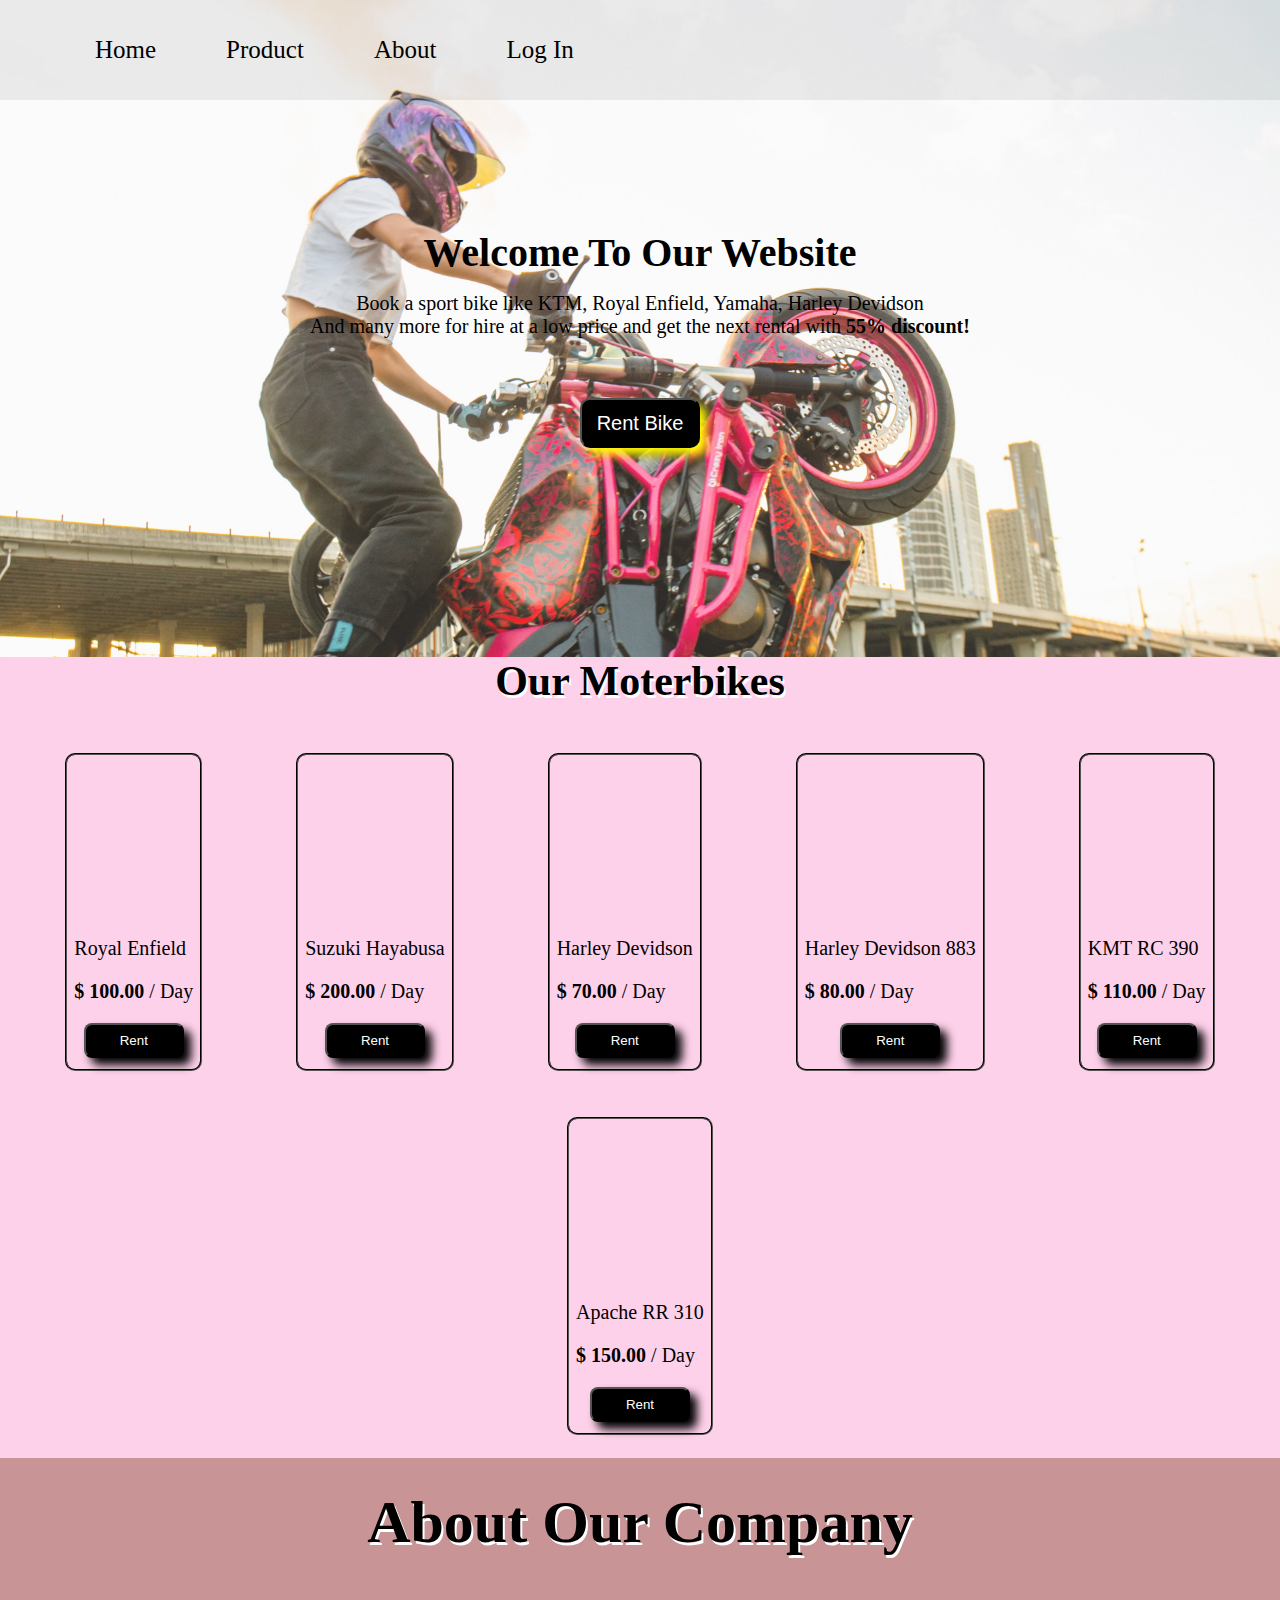
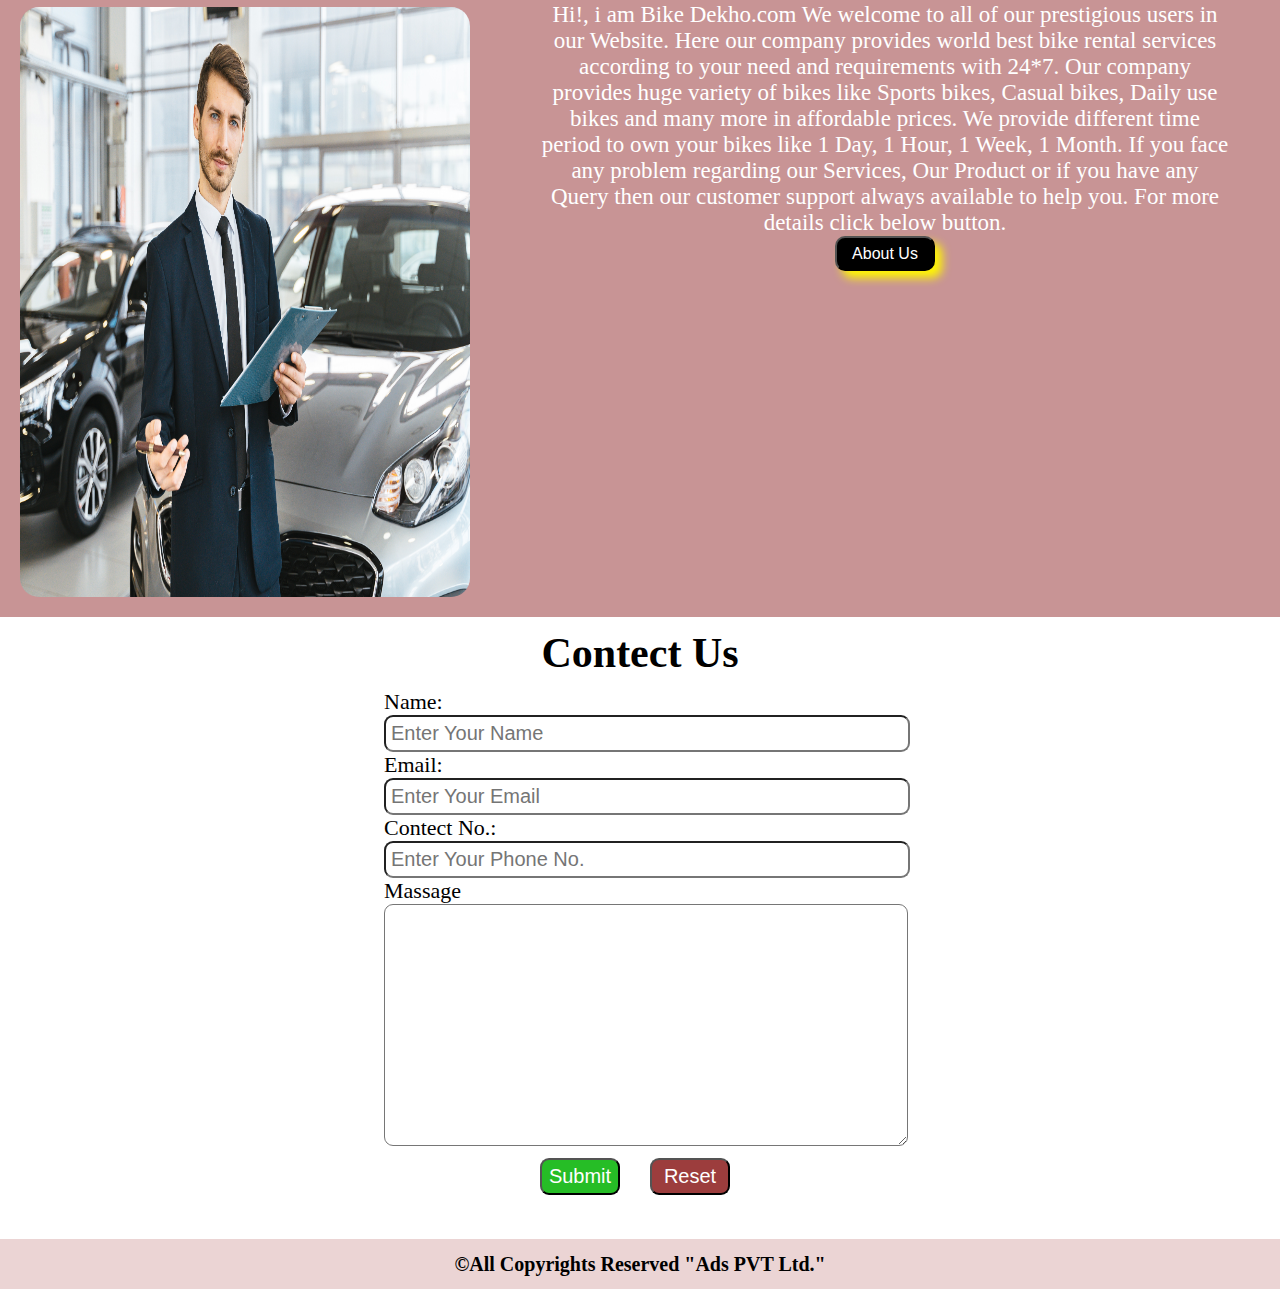
==== commit b3d2d7ce: "Update index.html" ====
--- a/index.html
+++ b/index.html
@@ -5,8 +5,8 @@
     <meta charset="UTF-8">
     <meta http-equiv="X-UA-Compatible" content="IE=edge">
     <meta name="viewport" content="width=device-width, initial-scale=1.0">
-    <link rel="stylesheet" href="/style.css">
-    <link rel="stylesheet" media="screen and (max-width: 770px)" href="/phone.css">
+    <link rel="stylesheet" href="style.css">
+    <link rel="stylesheet" media="screen and (max-width: 770px)" href="phone.css">
     <title>My Web Page</title>
 </head>
 
@@ -99,7 +99,7 @@
 
         <div id="about-img">
 
-            <img src="/img/bg/bg7.jpg" alt="Company Image">
+            <img src="bg7.jpg" alt="Company Image">
             <p>Hi!, i am Bike Dekho.com
                 We welcome to all of our prestigious users in our Website.
                 Here our company provides world best bike rental services according to your need and requirements with
@@ -163,4 +163,4 @@
     <footer>&copy;All Copyrights Reserved <b>&nbsp;"Ads PVT Ltd."</b> </footer>
 </body>
 
-</html>+</html>
--- a/style.css
+++ b/style.css
@@ -83,7 +83,7 @@
 }
 
 #home::before{
-    background: url('/img/bg/bg6.jpg')no-repeat center center/cover;
+    background: url('bg6.jpg')no-repeat center center/cover;
     content: " ";
     position: absolute;
     width: 100%;
@@ -391,4 +391,4 @@
     font-size: 2rem;
     justify-content: center;
     align-items: center;
-}+}
